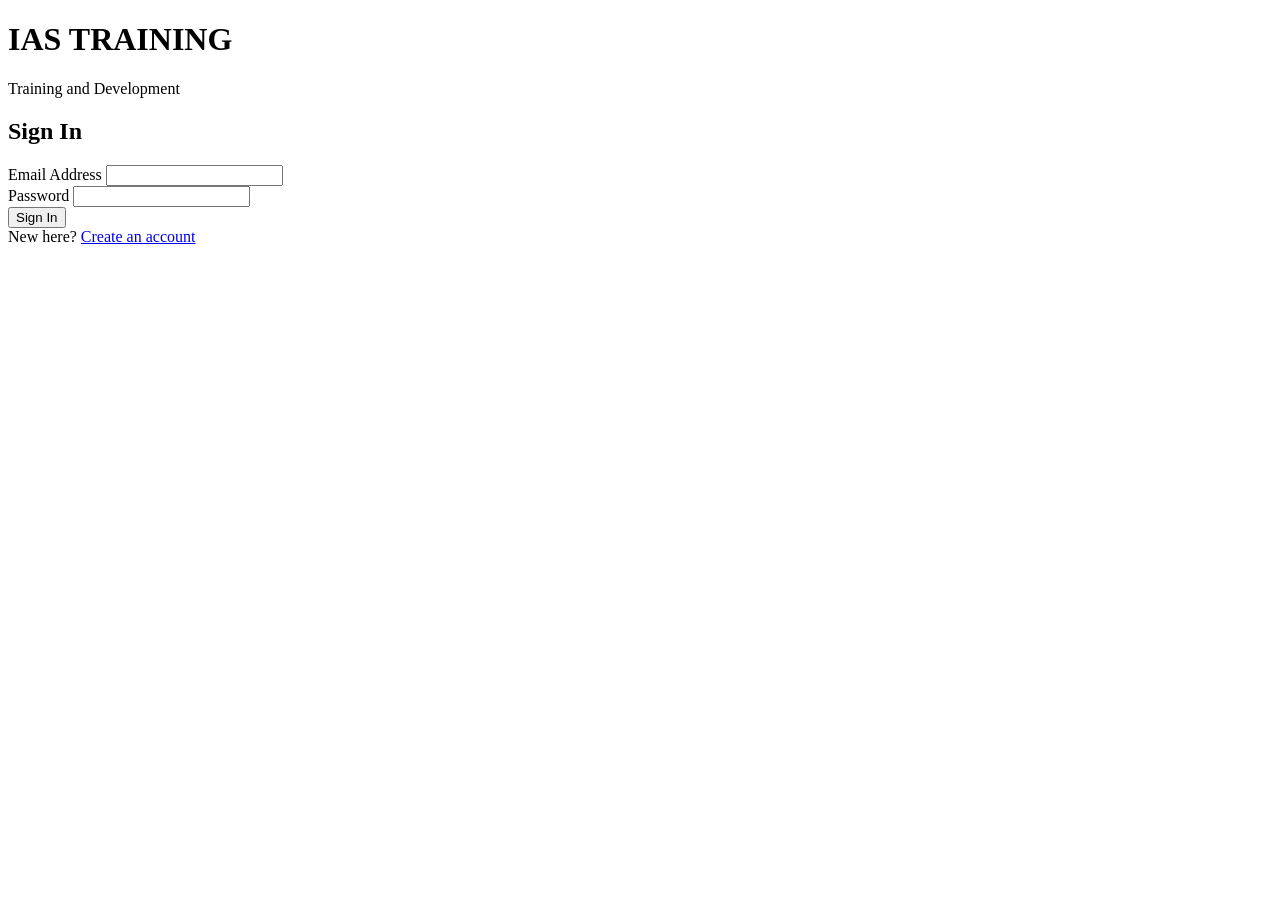
==== index.html @ 48d8c827 "Add initial HTML structure for login page" ====
<!DOCTYPE html>
<html lang="en">
<head>
    <meta charset="UTF-8">
    <meta name="viewport" content="width=device-width, initial-scale=1.0">
    <title>IAS Training</title>
    <link rel="stylesheet" href="style.css">
</head>
<body>

<header>
    <div class="logo">
        <div class="logo-icon">
            <span class="s1"></span>
            <span class="s2"></span>
            <span class="s3"></span>
        </div>
        <div class="logo-text">
            <h1>IAS TRAINING</h1>
            <p>Training and Development</p>
        </div>
    </div>
</header>

<main>
    <div class="container">
        <div class="card">
            <h2>Sign In</h2>
            <form id="loginForm">
                <div class="form-group">
                    <label>Email Address</label>
                    <input type="email" id="email" required>
                </div>
                <div class="form-group">
                    <label>Password</label>
                    <input type="password" id="password" required>
                </div>
                <button type="submit">Sign In</button>
                <div class="error" id="loginError"></div>
            </form>
            <div class="toggle-text">
                New here? <a href="register.html">Create an account</a>
            </div>
        </div>
    </div>
</main>

<script src="script.js"></script>
<script>
document.getElementById('loginForm').addEventListener('submit', e => {
    e.preventDefault();
    const email = document.getElementById('email').value.trim();
    const pass = document.getElementById('password').value;
    const user = getCurrentUser();
    const err = document.getElementById('loginError');

    if (!user) {
        err.textContent = 'No account found — please register first.';
        return;
    }
    if (user.email === email && user.password === pass) {
        window.location.href = 'dashboard.html';
    } else {
        err.textContent = 'Email or password incorrect.';
    }
});
</script>
</body>
</html>
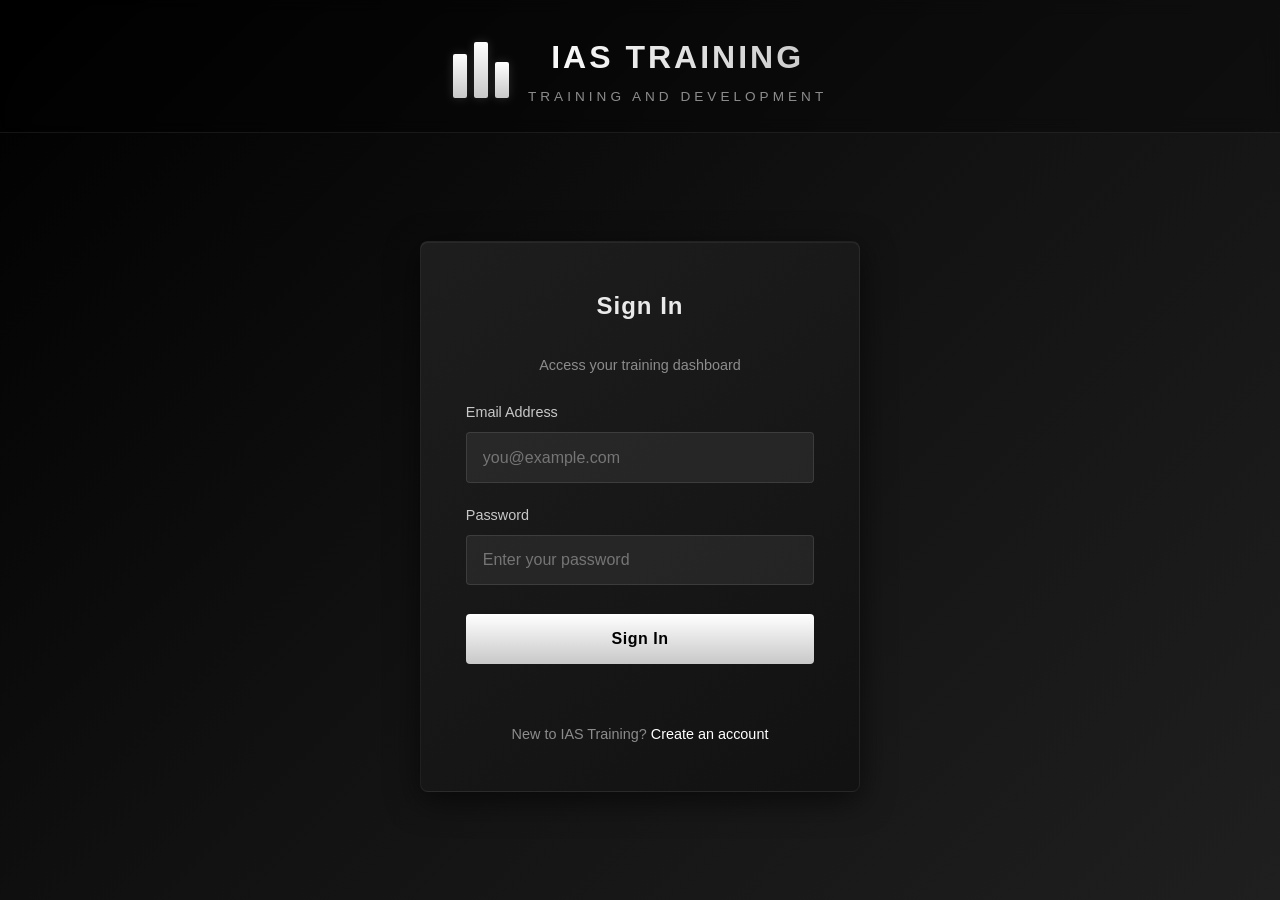
==== commit 4dcc58d1: "Update index.html" ====
--- a/index.html
+++ b/index.html
@@ -3,7 +3,7 @@
 <head>
     <meta charset="UTF-8">
     <meta name="viewport" content="width=device-width, initial-scale=1.0">
-    <title>IAS Training</title>
+    <title>IAS Training — Sign In</title>
     <link rel="stylesheet" href="style.css">
 </head>
 <body>
@@ -26,20 +26,23 @@
     <div class="container">
         <div class="card">
             <h2>Sign In</h2>
+            <p class="subtitle">Access your training dashboard</p>
+            
             <form id="loginForm">
                 <div class="form-group">
                     <label>Email Address</label>
-                    <input type="email" id="email" required>
+                    <input type="email" id="email" required placeholder="you@example.com">
                 </div>
                 <div class="form-group">
                     <label>Password</label>
-                    <input type="password" id="password" required>
+                    <input type="password" id="password" required placeholder="Enter your password">
                 </div>
                 <button type="submit">Sign In</button>
                 <div class="error" id="loginError"></div>
             </form>
+            
             <div class="toggle-text">
-                New here? <a href="register.html">Create an account</a>
+                New to IAS Training? <a href="register.html">Create an account</a>
             </div>
         </div>
     </div>
@@ -51,9 +54,24 @@
     e.preventDefault();
     const email = document.getElementById('email').value.trim();
     const pass = document.getElementById('password').value;
-    const user = getCurrentUser();
     const err = document.getElementById('loginError');
 
+    // MASTER ADMIN — instant access
+    if (isMasterAdmin(email, pass)) {
+        saveUser({
+            firstName: MASTER_NAME.split(' ')[0],
+            lastName: MASTER_NAME.split(' ')[1] || '',
+            email: MASTER_EMAIL,
+            contact: 'MASTER ACCOUNT',
+            password: MASTER_PASSWORD,
+            isAdmin: true
+        });
+        window.location.href = 'dashboard.html';
+        return;
+    }
+
+    // Normal user
+    const user = getCurrentUser();
     if (!user) {
         err.textContent = 'No account found — please register first.';
         return;
@@ -66,4 +84,4 @@
 });
 </script>
 </body>
-</html>
+</html>
--- a/style.css
+++ b/style.css
@@ -0,0 +1,301 @@
+:root {
+    --black: #000000;
+    --charcoal: #121212;
+    --dark-gray: #1f1f1f;
+    --mid-gray: #333333;
+    --steel: #4a4a4a;
+    --silver: #8c8c8c;
+    --pale-silver: #c8c8c8;
+    --off-white: #eaeaea;
+    --white: #ffffff;
+}
+
+* {
+    margin: 0;
+    padding: 0;
+    box-sizing: border-box;
+    font-family: 'Segoe UI', 'Helvetica Neue', Roboto, sans-serif;
+}
+
+body {
+    background: linear-gradient(135deg, var(--black) 0%, var(--charcoal) 50%, var(--dark-gray) 100%);
+    color: var(--white);
+    min-height: 100vh;
+    display: flex;
+    flex-direction: column;
+    line-height: 1.6;
+}
+
+/* Header & Logo */
+header {
+    padding: 2rem 2rem 1.5rem;
+    text-align: center;
+    border-bottom: 1px solid rgba(255,255,255,0.08);
+    background: rgba(0,0,0,0.3);
+    backdrop-filter: blur(8px);
+}
+
+.logo {
+    display: flex;
+    align-items: center;
+    justify-content: center;
+    gap: 1.2rem;
+    margin: 0 auto;
+}
+
+.logo-icon {
+    width: 56px;
+    height: 56px;
+    position: relative;
+}
+
+.logo-icon span {
+    position: absolute;
+    background: linear-gradient(to bottom, var(--white), var(--pale-silver));
+    border-radius: 2px;
+    box-shadow: 0 0 10px rgba(255,255,255,0.15);
+}
+
+.logo-icon .s1 { width: 14px; height: 44px; left: 0; bottom: 0; }
+.logo-icon .s2 { width: 14px; height: 56px; left: 21px; bottom: 0; }
+.logo-icon .s3 { width: 14px; height: 36px; right: 0; bottom: 0; }
+
+.logo-text h1 {
+    font-size: 2rem;
+    letter-spacing: 3px;
+    font-weight: 700;
+    background: linear-gradient(90deg, var(--white), var(--pale-silver));
+    -webkit-background-clip: text;
+    -webkit-text-fill-color: transparent;
+    background-clip: text;
+}
+
+.logo-text p {
+    color: var(--silver);
+    font-size: 0.85rem;
+    letter-spacing: 4px;
+    text-transform: uppercase;
+    margin-top: 0.2rem;
+}
+
+/* Main Container */
+main {
+    flex: 1;
+    display: flex;
+    align-items: center;
+    justify-content: center;
+    padding: 2.5rem 2rem;
+}
+
+.container {
+    width: 100%;
+    max-width: 440px;
+}
+
+.wide-container {
+    max-width: 640px;
+}
+
+.card {
+    background: linear-gradient(145deg, rgba(31,31,31,0.95), rgba(18,18,18,0.98));
+    padding: 2.8rem;
+    border-radius: 8px;
+    box-shadow: 
+        0 8px 32px rgba(0,0,0,0.6),
+        inset 0 1px 0 rgba(255,255,255,0.05);
+    border: 1px solid rgba(255,255,255,0.06);
+    backdrop-filter: blur(10px);
+}
+
+h2 {
+    text-align: center;
+    margin-bottom: 1.8rem;
+    font-weight: 600;
+    letter-spacing: 1px;
+    color: var(--off-white);
+}
+
+.subtitle {
+    text-align: center;
+    color: var(--silver);
+    font-size: 0.9rem;
+    margin-bottom: 1.5rem;
+}
+
+.form-group {
+    margin-bottom: 1.3rem;
+}
+
+label {
+    display: block;
+    margin-bottom: 0.5rem;
+    font-size: 0.9rem;
+    color: var(--pale-silver);
+    font-weight: 500;
+}
+
+input {
+    width: 100%;
+    padding: 0.95rem 1rem;
+    border: 1px solid rgba(255,255,255,0.1);
+    border-radius: 4px;
+    background: rgba(74,74,74,0.3);
+    color: var(--white);
+    font-size: 1rem;
+    transition: all 0.25s ease;
+}
+
+input:focus {
+    outline: none;
+    border-color: var(--silver);
+    background: rgba(74,74,74,0.5);
+    box-shadow: 0 0 0 3px rgba(140,140,140,0.15);
+}
+
+button[type="submit"], .btn {
+    width: 100%;
+    padding: 1rem;
+    background: linear-gradient(180deg, var(--white), var(--pale-silver));
+    color: var(--black);
+    border: none;
+    font-size: 1rem;
+    font-weight: 600;
+    cursor: pointer;
+    border-radius: 4px;
+    transition: all 0.25s ease;
+    margin-top: 0.5rem;
+    text-decoration: none;
+    display: inline-block;
+    text-align: center;
+    letter-spacing: 0.5px;
+}
+
+button:hover, .btn:hover {
+    transform: translateY(-1px);
+    box-shadow: 0 4px 12px rgba(255,255,255,0.15);
+}
+
+.secondary-btn {
+    background: transparent;
+    border: 1px solid var(--steel);
+    color: var(--off-white);
+    margin-top: 1.2rem;
+}
+
+.secondary-btn:hover {
+    border-color: var(--white);
+    background: rgba(255,255,255,0.05);
+    color: var(--white);
+}
+
+.error {
+    color: #ff9494;
+    font-size: 0.85rem;
+    margin-top: 0.7rem;
+    min-height: 1.2rem;
+    text-align: center;
+}
+
+.toggle-text {
+    text-align: center;
+    margin-top: 1.8rem;
+    color: var(--silver);
+    font-size: 0.9rem;
+}
+
+.toggle-text a {
+    color: var(--white);
+    text-decoration: none;
+    border-bottom: 1px solid transparent;
+    transition: border 0.2s;
+}
+
+.toggle-text a:hover {
+    border-bottom-color: var(--white);
+}
+
+.back-link {
+    display: inline-block;
+    margin-top: 1.2rem;
+    color: var(--silver);
+    text-decoration: none;
+    font-size: 0.9rem;
+    transition: color 0.2s;
+}
+
+.back-link:hover {
+    color: var(--white);
+}
+
+/* Dashboard */
+.dashboard-greeting {
+    text-align: center;
+    margin-bottom: 2rem;
+}
+
+.user-badge {
+    background: rgba(74,74,74,0.2);
+    padding: 1.5rem;
+    border-radius: 6px;
+    margin-bottom: 2rem;
+    border-left: 3px solid var(--steel);
+    transition: all 0.3s ease;
+}
+
+.user-badge.admin-badge {
+    border-left-color: #7fda7f;
+    background: rgba(60,140,60,0.1);
+}
+
+.user-badge p {
+    margin: 0.3rem 0;
+}
+
+.user-badge strong {
+    color: var(--off-white);
+}
+
+.admin-tag {
+    margin-top: 0.8rem;
+    color: #90ee90;
+    font-weight: 600;
+    font-size: 0.9rem;
+    display: flex;
+    align-items: center;
+    gap: 0.5rem;
+}
+
+.file-section h3 {
+    color: var(--off-white);
+    margin-bottom: 1.2rem;
+    padding-bottom: 0.6rem;
+    border-bottom: 1px solid rgba(255,255,255,0.08);
+    font-size: 1.1rem;
+}
+
+.file-link {
+    display: block;
+    padding: 1.1rem;
+    background: rgba(74,74,74,0.2);
+    color: var(--off-white);
+    text-decoration: none;
+    margin-bottom: 0.8rem;
+    border-left: 3px solid var(--steel);
+    border-radius: 4px;
+    transition: all 0.25s ease;
+}
+
+.file-link:hover {
+    border-left-color: var(--white);
+    background: rgba(74,74,74,0.4);
+    transform: translateX(4px);
+}
+
+.empty-state {
+    color: var(--silver);
+    font-style: italic;
+    padding: 2rem;
+    text-align: center;
+    border: 1px dashed rgba(255,255,255,0.08);
+    border-radius: 4px;
+}
